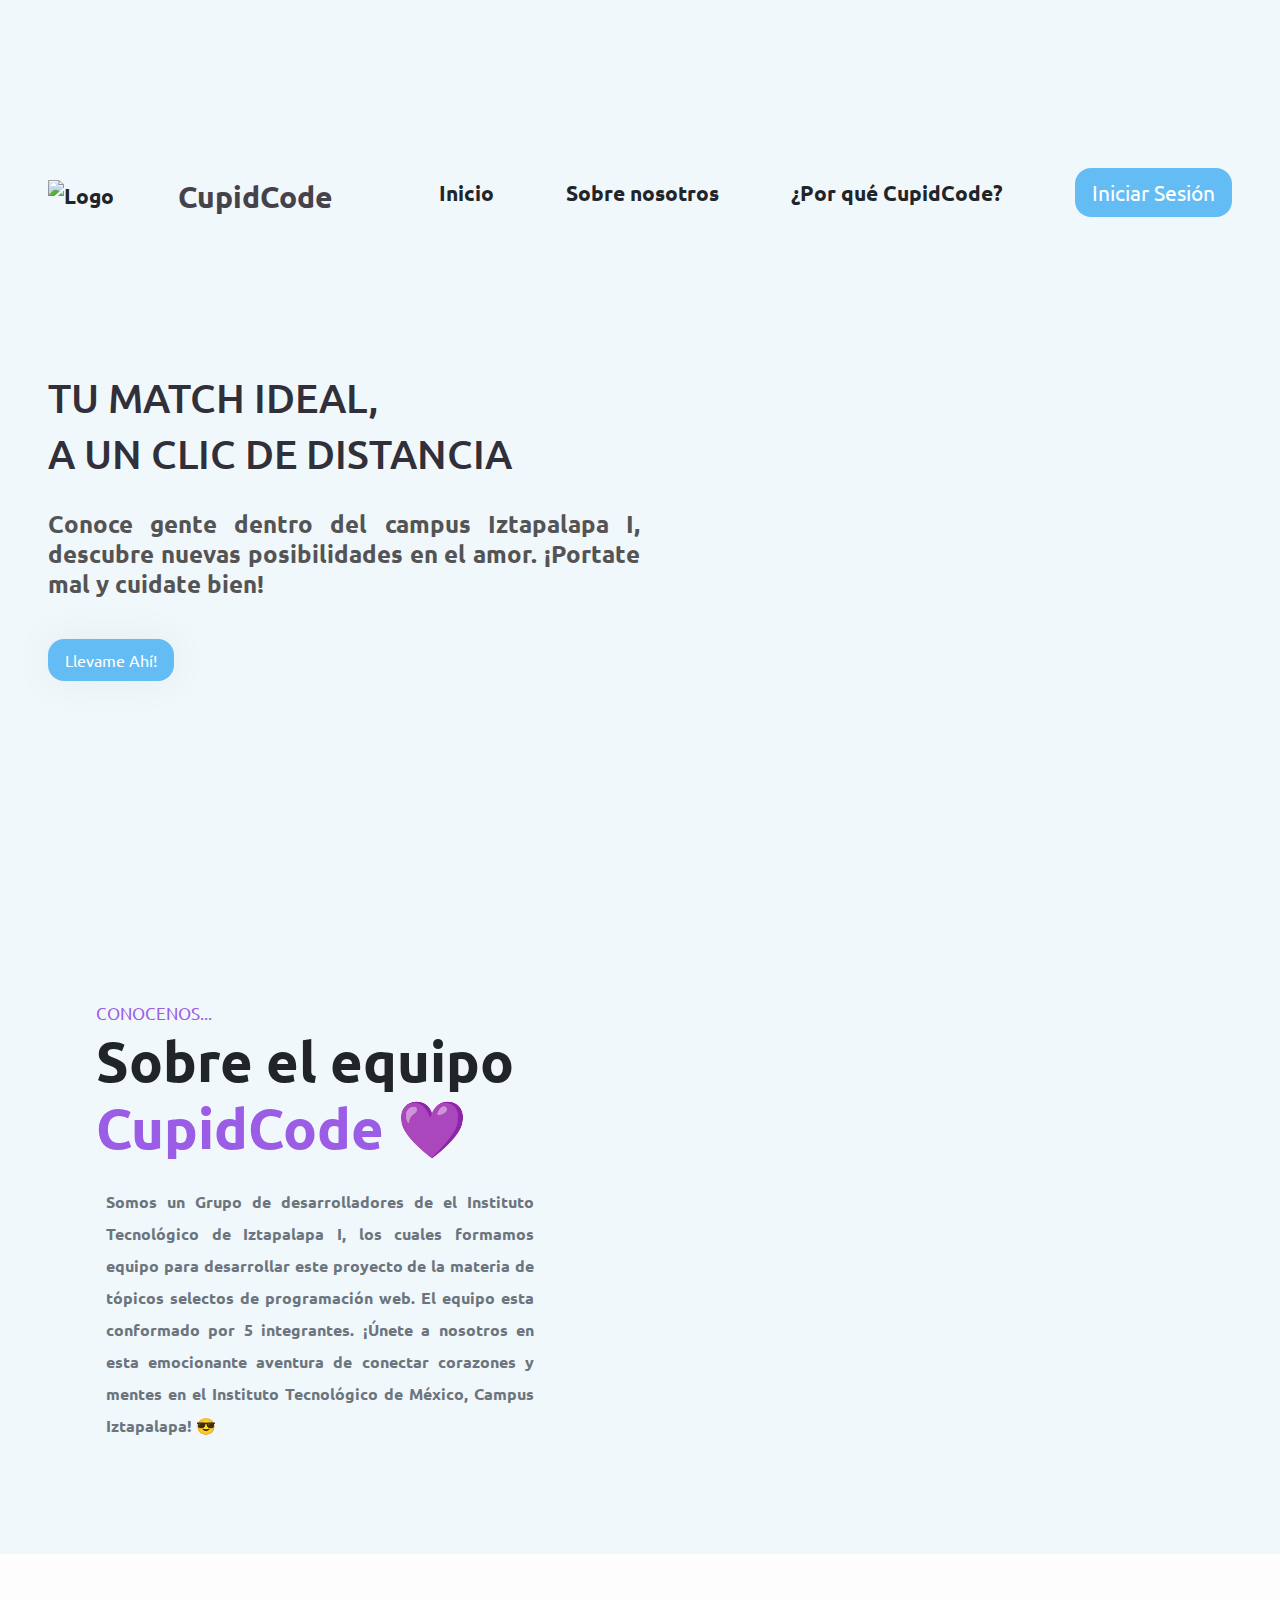
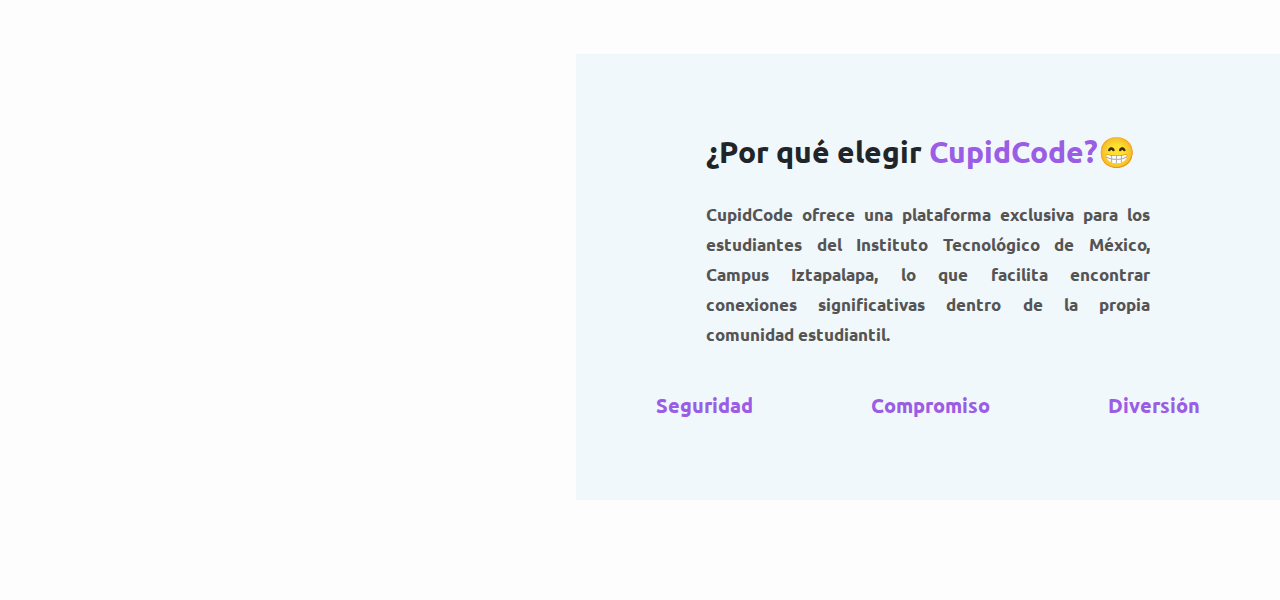
==== index.html @ 99d0a119 "Final commit" ====
<!DOCTYPE html>
<html lang="en">

<head>
  <meta charset="UTF-8" />
  <link rel="preconnect" href="https://fonts.googleapis.com">
<link rel="preconnect" href="https://fonts.gstatic.com" crossorigin>
<link href="https://fonts.googleapis.com/css2?family=Pacifico&family=Ubuntu:ital,wght@0,300;0,400;0,500;0,700;1,300;1,400;1,500;1,700&display=swap" rel="stylesheet">
  <!-- Latest compiled and minified CSS -->
  <link rel="stylesheet" href="https://maxcdn.bootstrapcdn.com/bootstrap/4.0
.0/css/bootstrap.min.css">
  <!-- jQuery library -->
  <script src="https://ajax.googleapis.com/ajax/libs/jquery/3.3.1/jquery.min
.js"></script>
  <!-- Popper JS -->
  <script src="https://cdnjs.cloudflare.com/ajax/libs/popper.js/1.12.9/umd/p
opper.min.js"></script>
  <!-- Latest compiled JavaScript -->
  <script src="https://maxcdn.bootstrapcdn.com/bootstrap/4.0.0/js/bootstrap.
min.js"></script>
  <link rel="shortcut icon" href="images/favico.ico" />
  <meta http-equiv="X-UA-Compatible" content="IE=edge" />
  <meta name="viewport" content="width=device-width, initial-scale=1.0" />
  <title>CupidCode</title>
  <link rel="stylesheet" href="style.css" />
  <link rel="stylesheet" href="scroll.css" />
  <link rel="stylesheet" href="nosotros.css" />


</head>

<body>
  <main>
    <div class="big-wrapper light">
      <img src="./img/shape.png" alt="" class="shape" />

      <header>
        <div class="container">
          <div class="logo">
            <img src="images/logo.png" alt="Logo" />
            <h3>CupidCode</h3>
          </div>

          <div class="links">
            <ul>
              <li><a href="#">Inicio</a></li>
              <li><a href="#nosotros">Sobre nosotros</a></li>
              <li><a href="#porque">¿Por qué CupidCode?</a></li>
              <li><a href="registro.html" class="btn">Iniciar Sesión</a></li>
            </ul>
          </div>

          <div class="overlay"></div>
          <div class="hamburger-menu">
            <div class="bar"></div>
          </div>
        </div>
      </header>

      <div class="showcase-area">
        <div class="container">
          <div class="left">
            <div class="big-title">
              <h1>Tu match ideal,</h1>
              <h1>A un clic de distancia</h1>
            </div>
            <p class="text" style="font-size: 1.5rem;">
              Conoce gente dentro del campus Iztapalapa I, descubre nuevas posibilidades en el amor.
              <span style="font-weight:900">¡Portate mal y cuidate bien!</span>
            </p>
            <div class="cta">
              <a href="#" class="btn">Llevame ahí!</a>
            </div>
          </div>
          <div class="box">
            <div class="right">
              <img src="images/personas2.gif" alt="Person Image" class="person" />
            </div>
          </div>
        </div>
      </div>

      <div class="bottom-area" >
        <div class="container"  >
          <button class="toggle-btn"  style="padding-bottom:-180px; background-color:transparent;">
            <i></i>
            <i ></i>
          </button>
        </div>
      </div>
    </div>

  </main>
  <!-- Sobre nosotros -->
  <div style="background-color: #f1f8fc;" id="nosotros">
    <div class="container-fluid">
      <div class="row d-sm-flex align-items-center justify-content-between">
        <div class="col-md-6 order-2 order-sm-1 p-3 p-sm-5">
          <div class="p-5 p-sm-5">
            <small class="text-uppercase" style="color: #9B5DE5;">Conocenos...</small>
            <h1 class="mb-4 display-4" style="font-weight: 600;">Sobre el equipo <span
                style="color: #9B5DE5;">CupidCode &#128156</span></h1>
            <p class="text-secondary" style="line-height: 2; text-align:justify; padding: 0 10px;">Somos un Grupo de desarrolladores de el Instituto
              Tecnológico de Iztapalapa I, los cuales formamos equipo para desarrollar este proyecto
              de la materia de tópicos selectos de programación web. El equipo esta conformado por 5 integrantes.
              ¡Únete a nosotros en esta emocionante aventura de conectar corazones y mentes en el Instituto Tecnológico
              de México, Campus Iztapalapa! <span style="width:20px; height: 20px;">&#128526</span>
            </p>
          </div>
        </div>


        <div class="w-100 col-md-6 order-1 order-sm-2" style="background-image: url('images/nosotros.jpg'); 
        height: 100vh; min-height: 400px; background-position:center; background-size: cover; width: 100%;
        height: 100%;
        object-fit: cover;
        object-position: bottom;
        background-repeat:no-repeat;
        ">
      </div>
      </div>
    </div>
  </div>

<!-- seccion por que cupidcode -->

<div class="about-section">
  <div class="inner-container">
    <h1 style="text-align:justify; padding: 0 50px;">¿Por qué elegir <span style="color:#9B5DE5;">CupidCode?</span><span>&#128513</span></h1>
    <p class="text" style="text-align:justify; padding: 0 50px;">
      CupidCode ofrece una plataforma exclusiva para los estudiantes del Instituto Tecnológico de México, Campus Iztapalapa, lo que facilita encontrar conexiones significativas dentro de la propia comunidad estudiantil.    </p>
    <div class="skills" style="font-size:20px; color:#9B5DE5">
      <div class="uno"><span>Seguridad</span></div>
      <div class="dos"><span>Compromiso</span></div>
      <div class="tres"><span>Diversión</span></div>
    </div>
  </div>
</div>
<!--  -->






  <script src="https://kit.fontawesome.com/a81368914c.js"></script>
  <script src="js/index.js"></script>
  <script src="js/scroll.js"></script>
  <script src="js/progressbar.js"></script>
  <script src="js/script.js"></script>

</body>
</html>
---- style.css ----
@import url("https://fonts.googleapis.com/css2?family=Poppins:wght@100;200;300;400;500;600;700;800;900&display=swap");

.light {
  --mainColor: #64bcf4;
  --hoverColor: #5bacdf;
  --backgroundColor: #f1f8fc;
  --darkOne: #312f3a;
  --darkTwo: #45424b;
  --lightOne: #919191;
  --lightTwo: #aaa;
}

.logo a{
  text-decoration: none;
}


.dark {
  --mainColor: #64bcf4;
  --hoverColor: #5bacdf;
  --backgroundColor: #192e3a;
  --darkOne: #f3f3f3;
  --darkTwo: #fff;
  --lightOne: #ccc;
  --lightTwo: #e7e3e3;
}

*,
*::before,
*::after {
  padding: 0;
  margin: 0;
  box-sizing: border-box;
}

body {
  font-family: "Ubuntu";
  scroll-behavior: smooth; 
  font-weight: 600;
}

.stop-scrolling {
  height: 100%;
  overflow: hidden;
}

img {
  width: 100%;
}

a {
  text-decoration: none;
}

.big-wrapper {
  position: relative;
  padding: 1.7rem 0 2rem;
  width: 100%;
  min-height: 100vh;
  overflow: hidden;
  background-color: var(--backgroundColor);
  display: flex;
  flex-direction: column;
  justify-content: space-between;
}

.container {
  position: relative;
  max-width: 81rem;
  width: 100%;
  margin: 0 auto;
  padding: 0 3rem;
  z-index: 10;
}

header {
  position: relative;
  z-index: 70;
}

header .container {
  display: flex;
  justify-content: space-between;
  align-items: center;
}

.overlay {
  display: none;
}

.logo {
  display: flex;
  align-items: center;
  cursor: pointer;
}

.logo img {
  width: 120px;
  margin-right: 0.6rem;
  margin-top: -0.6rem;
}

.logo h3 {
  color: var(--darkTwo);
  font-size: 1.8rem;
  line-height: 1.2;
  font-weight: 700;
}

.links ul {
  display: flex;
  list-style: none;
  align-items: center;
}

.links a {
  color: (var(--darkTwo));
  margin-left: 4.5rem;
  display: inline-block;
  transition: 0.3s;
  text-decoration: none;
}

.links a:hover {
  color: var(--hoverColor);
  transform: scale(1.05);
}

.btn {
  display: inline-block;
  padding: 0.5rem 1rem;
  color: #fff !important;
  background-color: var(--mainColor);
  border-radius: 16px;
  text-transform: capitalize;
  transition: 0.3s;
}

.btn:hover {
  background-color: var(--hoverColor);
  transform: scale(1) !important;
}

.hamburger-menu {
  position: relative;
  z-index: 99;
  width: 2rem;
  height: 2rem;
  display: flex;
  align-items: center;
  justify-content: center;
  cursor: pointer;
  display: none;
}

.hamburger-menu .bar {
  position: relative;
  width: 100%;
  height: 3px;
  background-color: var(--darkTwo);
  border-radius: 3px;
  transition: 0.5s;
}

.bar::before,
.bar::after {
  content: "";
  position: absolute;
  width: 100%;
  height: 100%;
  background-color: var(--darkTwo);
  border-radius: 3px;
  transition: 0.5s;
}

.bar::before {
  transform: translateY(-8px);
}

.bar::after {
  transform: translateY(8px);
}

.big-wrapper.active .hamburger-menu .bar {
  background-color: transparent;
}

.big-wrapper.active .bar::before {
  transform: translateY(0) rotate(-45deg);
}

.big-wrapper.active .bar::after {
  transform: translateY(0) rotate(45deg);
}

.showcase-area .container {
  display: grid;
  grid-template-columns: repeat(2, 1fr);
  align-items: center;
  justify-content: center;
}

.big-title {
  font-size: 1.4rem;
  color: var(--darkOne);
  text-transform: uppercase;
  line-height: 1.4;
  font-weight: 900;
}

.text {
  color: var(--darkTwo);
  font-size: 1.5rem;
  margin: 1.9rem 0 2.5rem;
  max-width: 600px;
  line-height: 1.5;
}

.showcase-area .btn {
  box-shadow: 0 0 40px 2px rgba(0, 0, 0, 0.05);
}

.person {
  width: 100%;
  transform: translate(15%, 25px);
}

.toggle-btn {
  display: inline-block;
  border: none;
  /* background: var(--darkTwo);
  color: var(--backgroundColor); */
  outline: none;
  cursor: pointer;
  height: 39px;
  width: 39px;
  border-radius: 50%;
  font-size: 1.1rem;
  transition: 0.3s;
}

.toggle-btn i {
  line-height: 39px;
}

/* .toggle-btn:hover {
  background: var(--mainColor);
} */

.big-wrapper.light .toggle-btn i:last-child {
  display: none;
}

.big-wrapper.light .toggle-btn i:first-child {
  display: block;
}

.big-wrapper.dark .toggle-btn i:last-child {
  display: block;
}

.big-wrapper.dark .toggle-btn i:first-child {
  display: none;
}

.shape {
  z-index: 0;
  width: 500px;
  bottom: -180px;
  left: -15px;
  opacity: 0.1;
}

.copy {
  position: absolute;
  top: 0;
  left: 0;
  z-index: 100;
  animation: appear 1s 1 both;
}




@keyframes appear {
  0% {
    clip-path: circle(30% at -25% -25%);
  }
  100% {
    clip-path: circle(150% at 0 0);
  }
}

@media screen and (max-width: 870px) {
  .hamburger-menu {
    display: flex;
  }

  .links {
    position: fixed;
    top: 0;
    right: 0;
    max-width: 450px;
    width: 100%;
    height: 100%;
    background-color: var(--mainColor);
    z-index: 95;
    display: flex;
    align-items: center;
    justify-content: center;
    transform: translateX(100%);
    transition: 0.5s;
  }

  .links ul {
    flex-direction: column;
  }

  .links a {
    color: #fff;
    margin-left: 0;
    padding: 2rem 0;
  }

  .links .btn {
    background: none;
  }

  .overlay {
    display: block;
    position: fixed;
    top: 0;
    left: 0;
    right: 0;
    bottom: 0;
    background-color: rgba(0, 0, 0, 0.7);
    opacity: 0;
    pointer-events: none;
    transition: 0.5s;
  }

  .big-wrapper.active .links {
    transform: translateX(0);
    box-shadow: 0 0 50px 2px rgba(0, 0, 0, 0.4);
  }

  .big-wrapper.active .overlay {
    pointer-events: all;
    opacity: 1;
  }

  .showcase-area {
    padding: 2.5rem 0;
    max-width: 700px;
    margin: 0 auto;
  }

  .showcase-area .container {
    grid-template-columns: 1fr;
    justify-content: center;
    grid-gap: 2rem;
  }

  .big-title {
    font-size: 1.1rem;
  }

  .text {
    font-size: 0.95rem;
    margin: 1.4rem 0 1.5rem;
  }

  .person {
    width: 100%;
    transform: none;
  }

  .logo h3 {
    font-size: 1.25rem;
  }

  .shape {
    bottom: -180px;
    left: -150px;
  }
}

@media screen and (max-width: 470px) {
  .container {
    padding: 0 1.5rem;
  }

  .big-title {
    font-size: 0.9rem;
  }

  .text {
    margin: 1.1rem 0 1.5rem;
    text-align: left;
  }

  .showcase-area .btn {
    font-size: 0.8rem;
  }

 
}

@media screen and (max-width: 470px){
 
  .big-title {
    text-align: leeft;
  }
}


@media only screen and (min-width: 900px) and (max-width: 1440px) { 
  body{
    font-size: 1.3rem;
  }
}

@media only screen and (min-width: 1080px) and (max-width: 1920px) {
  .showcase-area{
    width: 100%;
  }

  body{
    width: 100%;
  }
  .links a{
    font-size: 1.3rem;
  }
  .container{
    position: relative;
    max-width: 110rem;
    width: 100%;
    margin: 0 auto;
    padding: 0 3rem;
    z-index: 10;
  }
p{
  font-size: 1rem;
}


}
---- scroll.css ----
.box {
    background-color: transparent;
    transform: translateX(400%);
    transition: transform 1.4s ease;
  }
  
  .box:nth-of-type(even) {
    transform: translateX(-400%);
  }
  
  .box.show {
    transform: translateX(0);
  }
  
  .box h2 {
    font-size: 45px;
  }
---- nosotros.css ----
*{
    margin: 0;
    padding: 0;
    font-family: "Ubuntu";
    box-sizing: border-box;
}


.about-section{
    background-image: url("images/amor.jpg");
    background-size: 100%;
    background-color: #fdfdfd;
    overflow: hidden;
    padding: 100px 0;
}

.inner-container{
    width: 55%;
    float: right;
    background-color: #f1f8fc;
    padding: 80px;
}

.inner-container h1{
    margin-bottom: 30px;
    font-size: 30px;
    font-weight: 900;
}

.text{
    font-size: 17px;
    color: #545454;
    line-height: 30px;
    text-align: justify;
    margin-bottom: 40px;
}

.skills{
    display: flex;
    justify-content: space-between;
    font-weight: 700;
    font-size: 13px;
}

@media screen and (max-width:1200px){
    .inner-container{
        padding: 80px;
    }
}

@media screen and (max-width:1000px){
    .about-section{
        background-size: 100%;
        padding: 100px 40px;
    }
    .inner-container{
        width: 100%;
    }
}

@media only screen and (min-width: 375px) and (max-width: 677px) {
    .about-section{
        padding: 0;
        background-size: contain;
        background-repeat: no-repeat;
    }
    .inner-container{
        padding: 20px;
    }
   
        .skills {
            display: grid;
            grid-template-columns: repeat(5, 1fr);
            grid-template-rows: repeat(5, 1fr);
            grid-column-gap: 0px;
            grid-row-gap: 25px;
            text-align: center;
            }
            
            .skills .uno { grid-area: 1 / 3 / 2 / 4; }
            .skills .dos { grid-area: 2 / 3 / 3 / 4; }
            .skills .tres { grid-area: 3 / 3 / 4 / 4; }
    
            /* .about-section{
                background-image: url("images/amor.jpg");
                background-size: 100%;
                background-color: #fdfdfd;
                background-size: cover;
                overflow: hidden;
                padding: 100px 0;
            }
     */}
        

     @media only screen and (min-width: 360px) and (max-width: 640px) {

        .about-section{
            padding: 0;
            background-size: contain;
            background-repeat: no-repeat;
        }
        .inner-container{
            padding: 20px;
        }
       
            .skills {
                display: grid;
                grid-template-columns: repeat(5, 1fr);
                grid-template-rows: repeat(5, 1fr);
                grid-column-gap: 0px;
                grid-row-gap: 25px;
                text-align: center;
                }
                
                .skills .uno { grid-area: 1 / 3 / 2 / 4; }
                .skills .dos { grid-area: 2 / 3 / 3 / 4; }
                .skills .tres { grid-area: 3 / 3 / 4 / 4; }
        
     }



     @media only screen and (min-width: 720px) and (max-width: 1280px) { 

            .container h3{
                font-size: 30px;
            }

            .big-title{
                text-align: justify;
            }
            .about-section{
           
                background-color: #fdfdfd;
                background-size: cover;
                overflow: hidden;
                
            }
            
     }
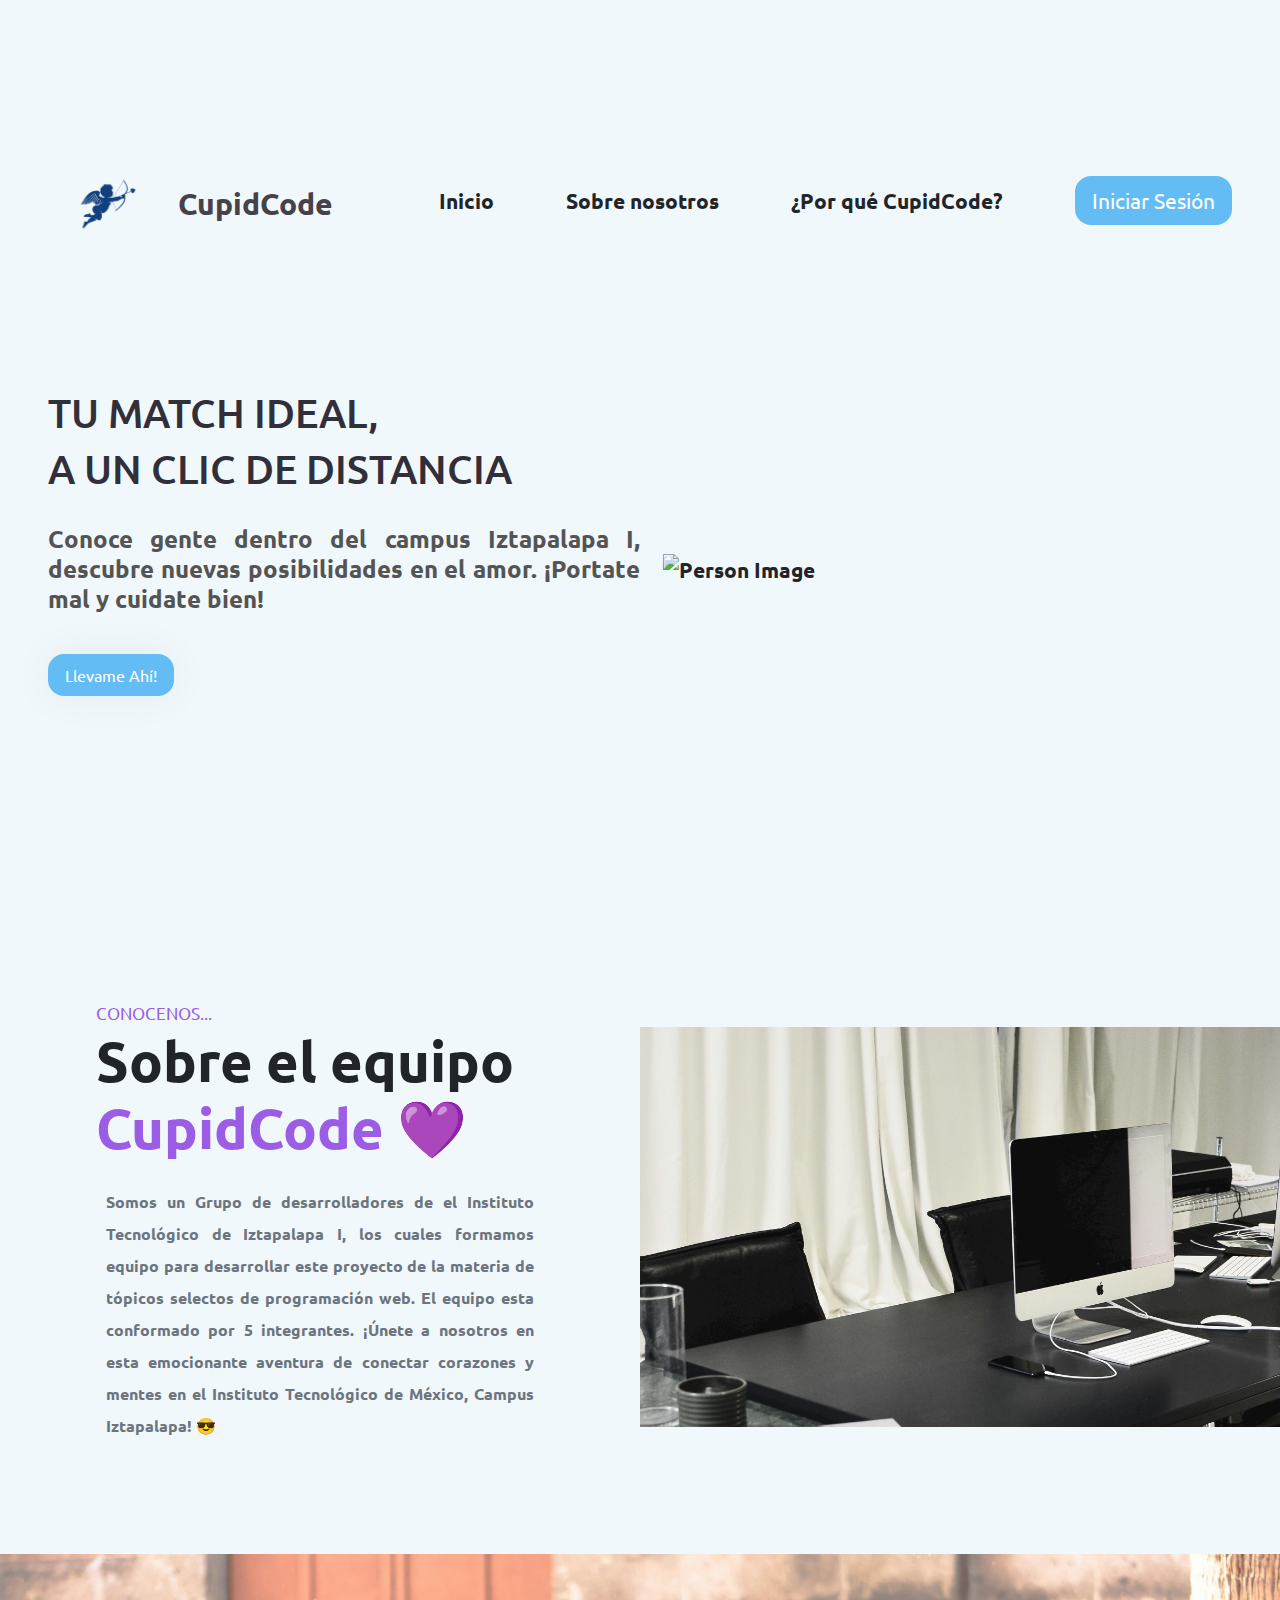
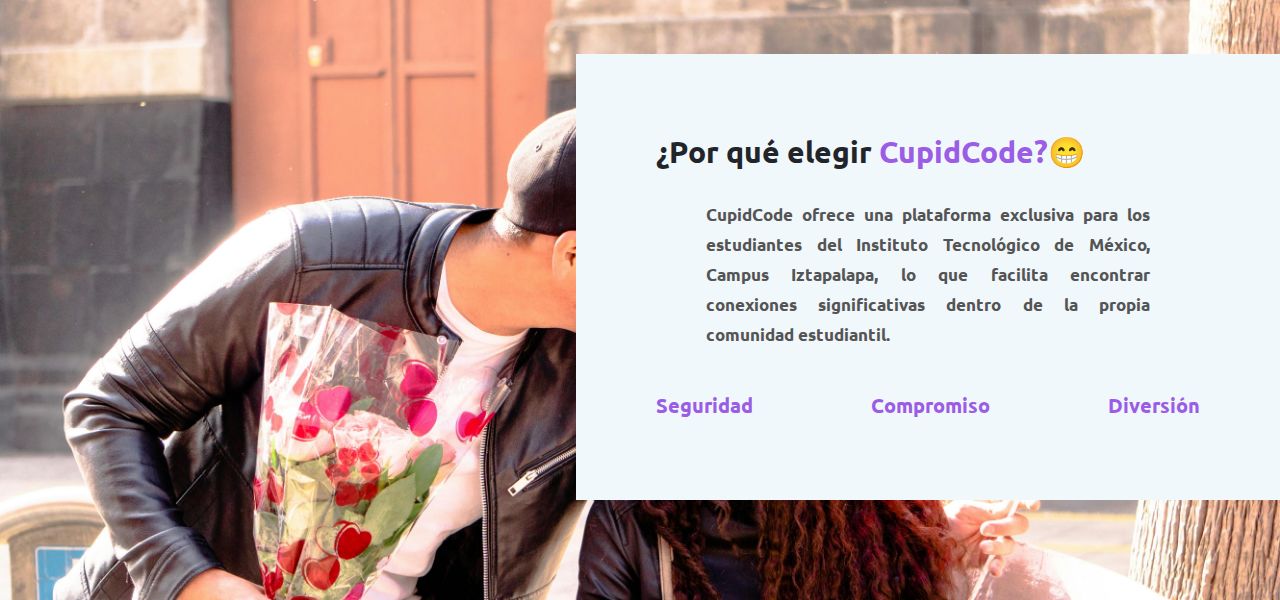
==== commit 2f3ce290: "Add files via upload" ====
--- a/index.html
+++ b/index.html
@@ -125,8 +125,8 @@
 <!-- seccion por que cupidcode -->
 
 <div class="about-section">
-  <div class="inner-container">
-    <h1 style="text-align:justify; padding: 0 50px;">¿Por qué elegir <span style="color:#9B5DE5;">CupidCode?</span><span>&#128513</span></h1>
+  <div class="inner-container" style>
+    <h1 style="text-align:justify; ">¿Por qué elegir <span style="color:#9B5DE5;">CupidCode?</span><span>&#128513</span></h1>
     <p class="text" style="text-align:justify; padding: 0 50px;">
       CupidCode ofrece una plataforma exclusiva para los estudiantes del Instituto Tecnológico de México, Campus Iztapalapa, lo que facilita encontrar conexiones significativas dentro de la propia comunidad estudiantil.    </p>
     <div class="skills" style="font-size:20px; color:#9B5DE5">
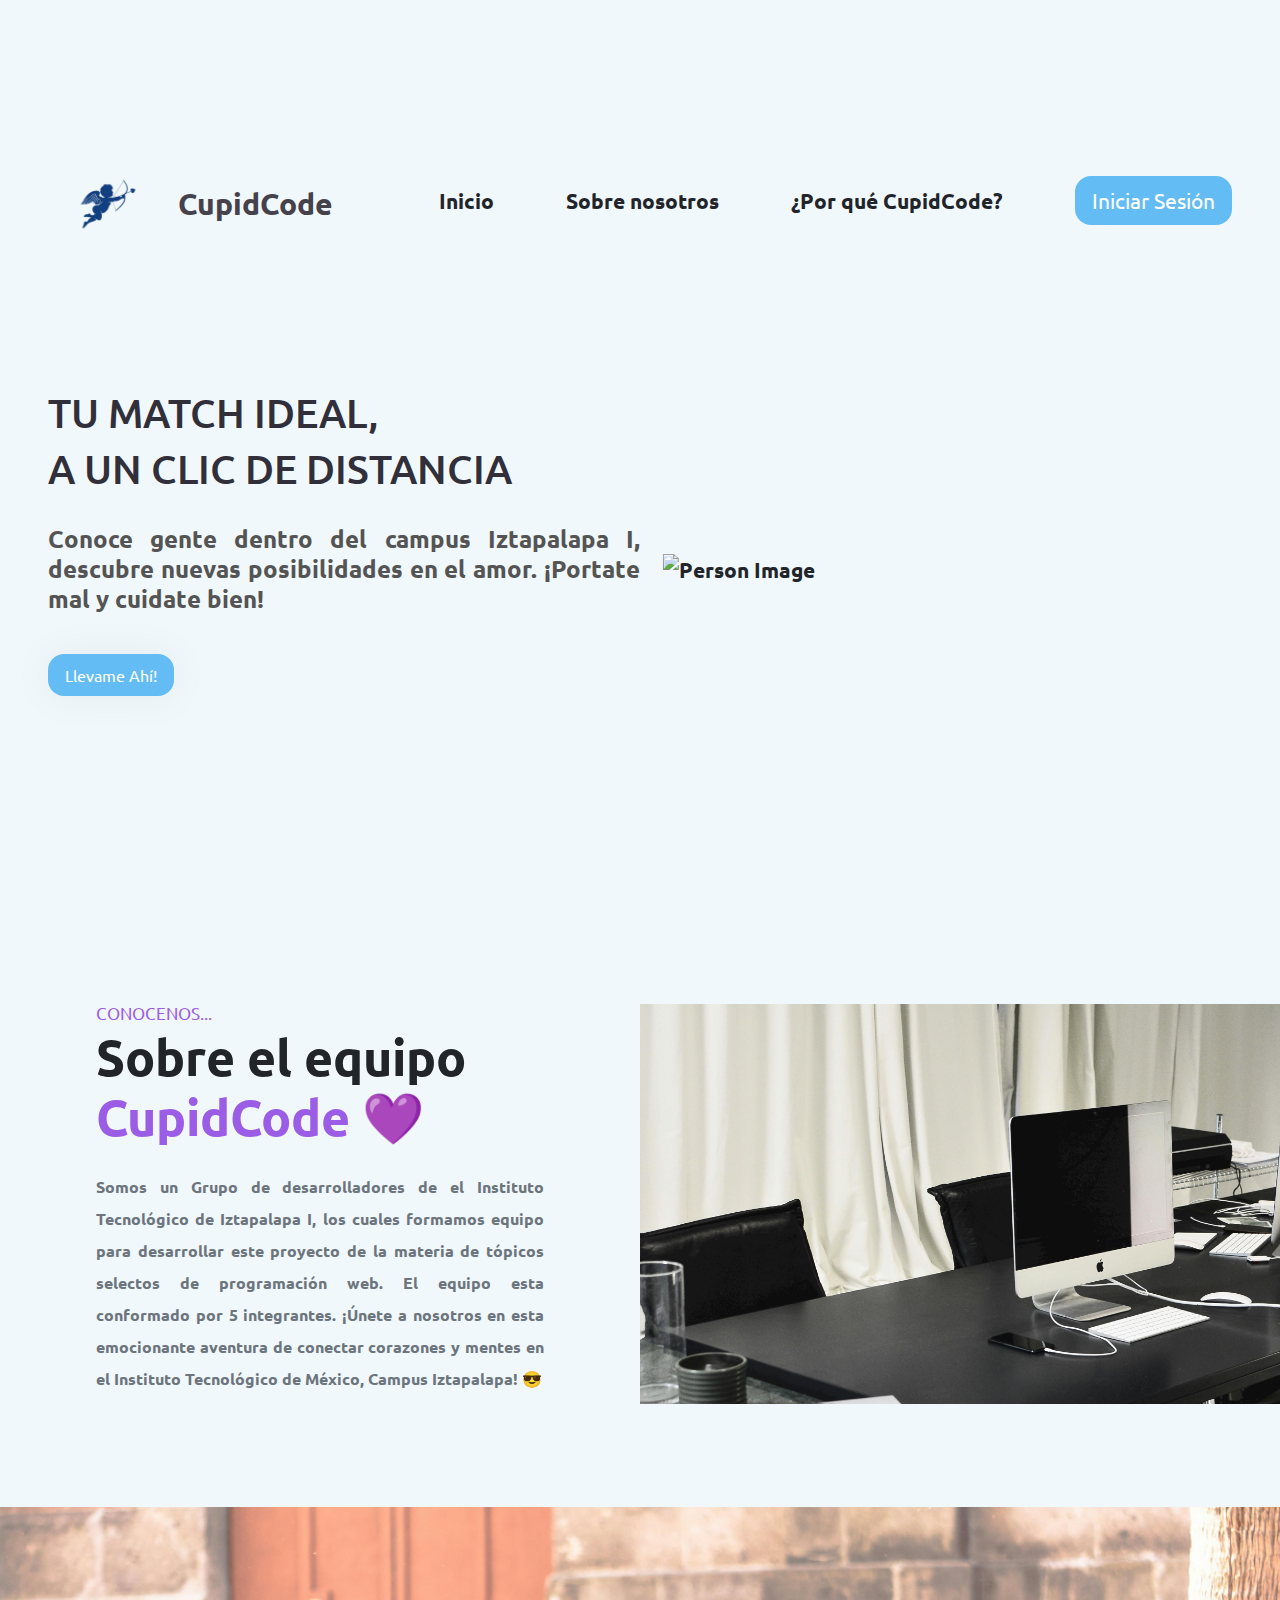
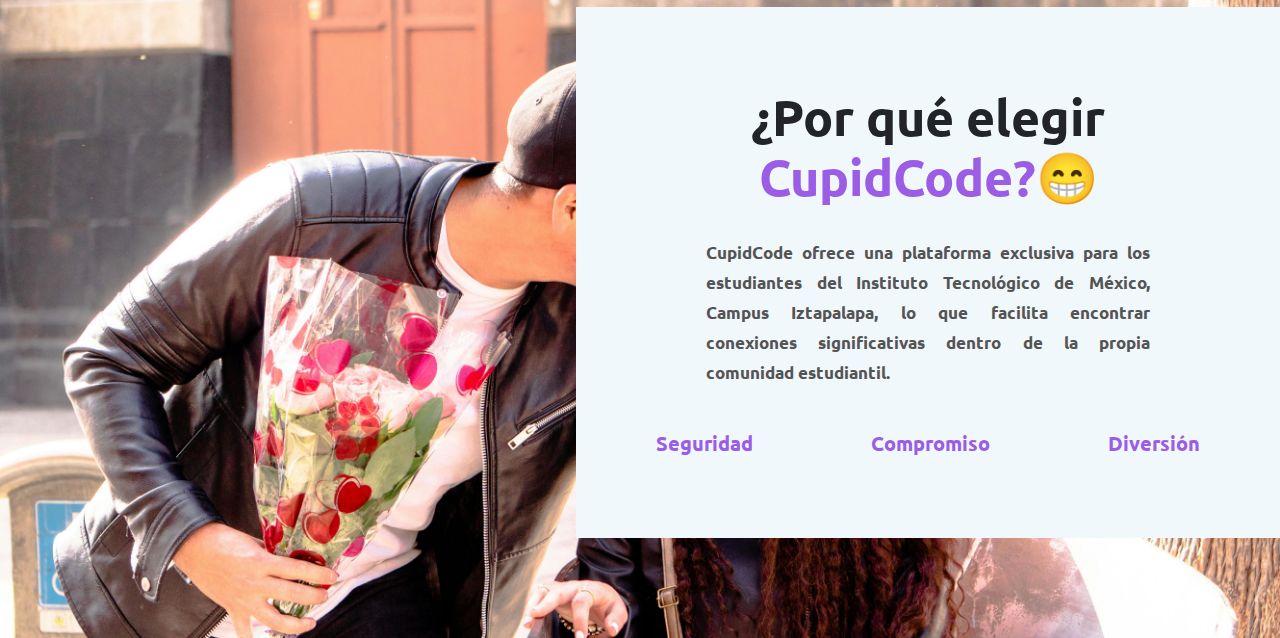
==== commit 4ca9c3cc: "Update index.html" ====
--- a/index.html
+++ b/index.html
@@ -98,9 +98,9 @@
         <div class="col-md-6 order-2 order-sm-1 p-3 p-sm-5">
           <div class="p-5 p-sm-5">
             <small class="text-uppercase" style="color: #9B5DE5;">Conocenos...</small>
-            <h1 class="mb-4 display-4" style="font-weight: 600;">Sobre el equipo <span
+            <h1 class="mb-4 display-4" style="font-weight: 600; font-size: 50px;">Sobre el equipo <span
                 style="color: #9B5DE5;">CupidCode &#128156</span></h1>
-            <p class="text-secondary" style="line-height: 2; text-align:justify; padding: 0 10px;">Somos un Grupo de desarrolladores de el Instituto
+            <p class="text-secondary" style="line-height: 2; text-align:justify;">Somos un Grupo de desarrolladores de el Instituto
               Tecnológico de Iztapalapa I, los cuales formamos equipo para desarrollar este proyecto
               de la materia de tópicos selectos de programación web. El equipo esta conformado por 5 integrantes.
               ¡Únete a nosotros en esta emocionante aventura de conectar corazones y mentes en el Instituto Tecnológico
@@ -126,8 +126,8 @@
 
 <div class="about-section">
   <div class="inner-container" style>
-    <h1 style="text-align:justify; ">¿Por qué elegir <span style="color:#9B5DE5;">CupidCode?</span><span>&#128513</span></h1>
-    <p class="text" style="text-align:justify; padding: 0 50px;">
+    <h1 style="text-align:center; font-size: 50px; ">¿Por qué elegir <span style="color:#9B5DE5;">CupidCode?</span><span>&#128513</span></h1>
+    <p class="text" style="text-align:justify; padding: 0 50px; ">
       CupidCode ofrece una plataforma exclusiva para los estudiantes del Instituto Tecnológico de México, Campus Iztapalapa, lo que facilita encontrar conexiones significativas dentro de la propia comunidad estudiantil.    </p>
     <div class="skills" style="font-size:20px; color:#9B5DE5">
       <div class="uno"><span>Seguridad</span></div>
@@ -150,4 +150,4 @@
   <script src="js/script.js"></script>
 
 </body>
-</html>+</html>
